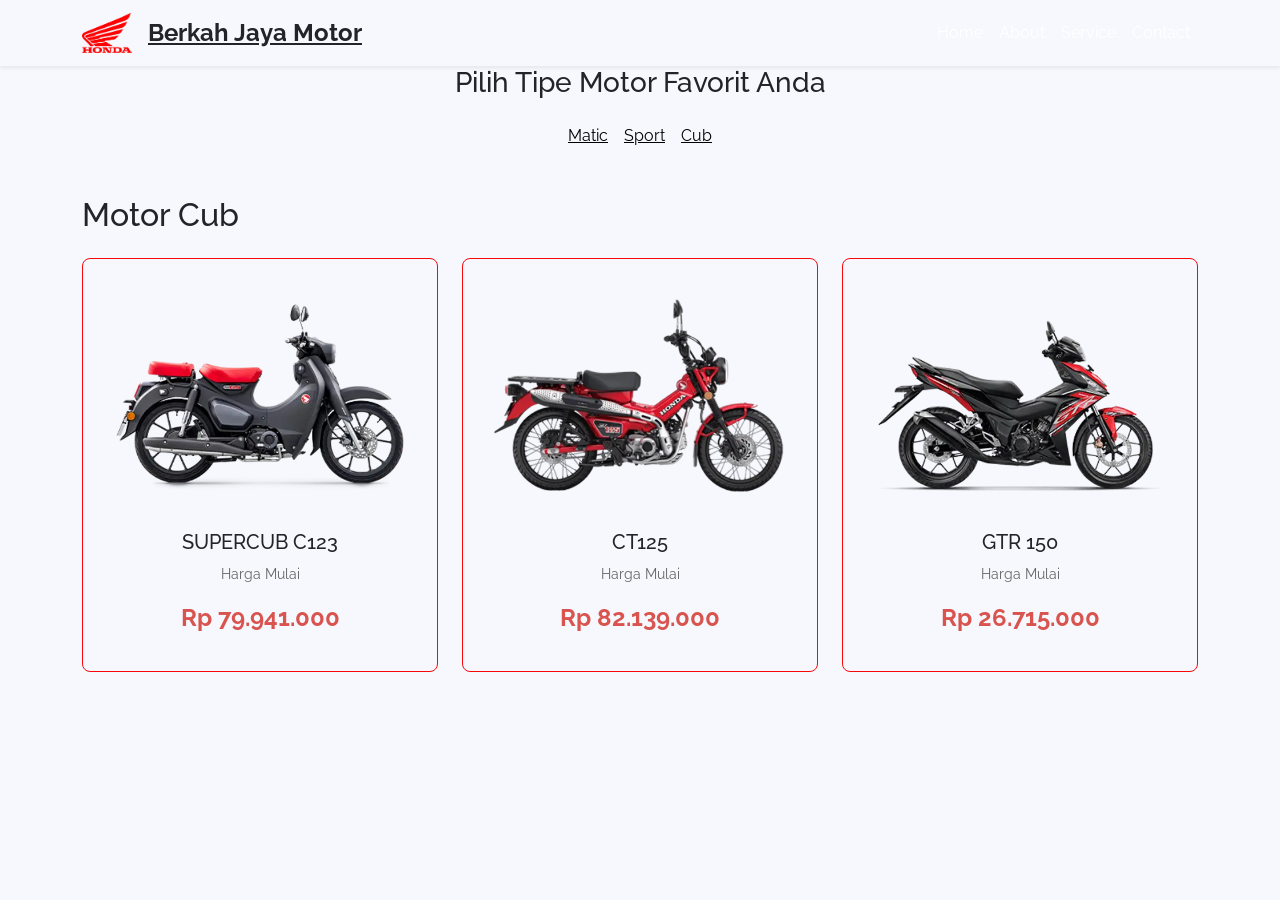
==== cub.html @ fdcbda5b "Produk Update" ====
<!doctype html>
<html lang="id">
<head>
    <!-- Required meta tags -->
    <meta charset="utf-8">
    <meta name="viewport" content="width=device-width, initial-scale=1, shrink-to-fit=no">
    <meta name="description" content="Website Company Profile Digital Creative">
    <meta name="author" content="Indra Styawantoro">

    <!-- Title -->
    <title>HONDA MOTOR</title>

    <!-- Favicon icon -->
    <link rel="shortcut icon" href="assets/img/20251114_193436.ico" type="image/x-icon">

    <!-- Bootstrap CSS -->
    <link href="https://cdn.jsdelivr.net/npm/bootstrap@5.2.3/dist/css/bootstrap.min.css" rel="stylesheet"
        integrity="sha384-rbsA2VBKQhggwzxH7pPCaAqO46MgnOM80zW1RWuH61DGLwZJEdK2Kadq2F9CUG65" crossorigin="anonymous">

    <!-- Bootstrap Icons -->
    <link rel="stylesheet" href="https://cdn.jsdelivr.net/npm/bootstrap-icons@1.10.2/font/bootstrap-icons.css">

    <style>
        .product-card {
            border: 1px solid #f80909;
            border-radius: 8px;
            padding: 20px;
            text-align: center;
            transition: transform 0.3s;
        }
        .product-card:hover {
            transform: translateY(-5px);
            box-shadow: 0 4px 12px rgba(0,0,0,0.1);
        }
        .price-info {
            color: #666;
            font-size: 14px;
            margin: 10px 0;
        }
        .price-main {
            font-size: 24px;
            font-weight: bold;
            color: #d9534f;
            margin: 15px 0;
        }
        .product-image {
            max-width: 100%;
            height: auto;
            margin-bottom: 15px;
        }
        .tombol-type {
            color: #000000;
        }

    </style>
</head>
<body class="d-flex flex-column h-100">
    <!-- Navbar -->
    <nav class="navbar navbar-expand-lg navbar-dark shadow-sm bg-nav">
        <div class="container">
            <a class="navbar-brand fw-bold" href="https://www.astra-honda.com/">
                <img src="assets/img/LOGO.png" alt="Berkah Jaya Motor" width="50">
                <a class="text-body fs-4 fw-bolder" href="https://www.astra-honda.com/">Berkah Jaya Motor</a>
            </a>
            <div class="collapse navbar-collapse" id="navbarSupportedContent">
                <ul class="navbar-nav ms-auto mb-2 mb-lg-0">
                    <li class="nav-item">
                        <a class="nav-link active" aria-current="page" href="#home">Home</a>
                    </li>
                    <li class="nav-item">
                        <a class="nav-link active" aria-current="page" href="#about">About</a>
                    </li>
                    <li class="nav-item">
                        <a class="nav-link active" aria-current="page" href="#service">Service</a>
                    </li>
                    <li class="nav-item">
                        <a class="nav-link active" aria-current="page" href="#contact">Contact</a>
                    </li>
                </ul>
            </div>
        </div>
    </nav>

    <!-- Pilih Tipe Motor Section -->
    <section class="pilih-tipe">
        <div class="container">
            <h3 class="text-center mb-4">Pilih Tipe Motor Favorit Anda</h3>
            <div class="row justify-content-center">
                <div class="text-align-center d-flex gap-3 justify-content-center">
                    <a href="metic.html" class="tombol-type">Matic</a>
                    <a href="sport.html" class="tombol-type">Sport</a>
                    <a href="cub.html" class="tombol-type">Cub</a>
                </div>
            </div>
        </div>
    </section>

    <!-- Tipe Motor Section -->
    <section class="py-5">
        <div class="container">
            <!-- cub -->
            <h2 class="mb-4">Motor Cub</h2>
            <div class="row mb-5">
                <div class="col-md-4">
                    <div class="product-card">
                        <img class="product-image" src="assets/img/cub1.webp" alt="Cub 1">
                        <h5>SUPERCUB C123</h5>
                        <div class="price-info">Harga Mulai</div>
                        <div class="price-main">Rp 79.941.000</div>
                    </div>
                </div>
                <div class="col-md-4">
                    <div class="product-card">
                        <img class="product-image" src="assets/img/cub2.webp" alt="Cub 2">
                        <h5>CT125</h5>
                        <div class="price-info">Harga Mulai</div>
                        <div class="price-main">Rp 82.139.000</div>
                    </div>
                </div>
                <div class="col-md-4">
                    <div class="product-card">
                        <img class="product-image" src="assets/img/cub3.webp" alt="Cub 3">
                        <h5>GTR 150</h5>
                        <div class="price-info">Harga Mulai</div>
                        <div class="price-main">Rp 26.715.000</div>
                    </div>
                </div>
            </div>
        </div>
    </section>

    <!-- Font -->
    <link href="https://fonts.googleapis.com/css?family=Raleway:100,200,300,400,500,600,700,800,900&amp;display=swap" rel="stylesheet">

    <!-- Custom Style -->
    <link rel="stylesheet" href="assets/css/style.css">
</body>
</html>
---- assets/css/style.css ----
body {
  font-family: Raleway, sans-serif;
  background: #f6f8fd;
}

.bg-nav {
  background-color: #f6f8fd;
}

.mt--2 {
  margin-top: -0.5rem !important;
}

.hr-dotted {
  border-top: 1px dotted;
  opacity: .25;
}

.navbar-light .navbar-nav .nav-link {
  color: #292121 !important;
  font-size: 16px;
  font-weight: 600;
  transition: all 0.4s;
}

.navbar-light .navbar-nav .nav-link:hover {
  color: #0d6efd !important;
}

/* Logo di samping judul */
.honda-logo {
    height: 48px;
    width: auto;
    filter: drop-shadow(0 3px 4px rgba(239, 6, 6, 0.4));
    animation: fadeLogo 0.9s ease forwards;
}

/* Title */
.section-title {
  color: #f70303;
  font-size: 2.5rem;
  letter-spacing: 1px;
  text-transform: uppercase;
  text-shadow: 0 3px 12px rgba(0,0,0,0.4);
}

/* Logo fade animation */
@keyframes fadeLogo {
    from {
        opacity: 0;
        transform: translateY(-10px);
    }
    to {
        opacity: 1;
        transform: translateY(0);
    }
}


/* Produk */

.product-card:hover{
  background: rgba(255, 255, 255, 0.1);
  border-radius: 18px;
  backdrop-filter: blur(12px);
  padding: 20px;
  transition: all 0.35s ease;
  box-shadow: 0 10px 22px rgba(0,0,0,0.2);
  border: 1px solid rgba(255,255,255,0.3);
  cursor: pointer;
  transform: translateY(-0.5rem);
  box-shadow: 0 4px 12px rgba(0,0,0,0.1);
}

.feature-icon-1 {
  display: inline-flex;
  align-items: center;
  justify-content: center;
  width: 5rem;
  height: 5rem;
  font-size: 3rem;
  color: #fff;
  border-radius: 100%;
}

.btn-social-media {
  color: #31316a;
  background-color: #cdcfdf;
  border-color: #cdcfdf;
  width: 2rem;
  height: 2rem;
  padding: 1.2rem;
  text-align: center;
  display: inline-flex;
  align-items: center;
  justify-content: center;
  border-radius: 100%;
}

.btn-social-media:hover {
  color: #fff;
  background-color: #0d6efd;
  border-color: #0d6efd;
}

/* Footer */
.footer .copyright a {
  color: #ee5050;
  text-decoration: none;
}

.footer .copyright a:hover {
  color: #eb2d2d;
}

.footer .link a {
  color: #212529;
  text-decoration: none;
}

.footer .link a:hover {
  color: #0d6efd;
}
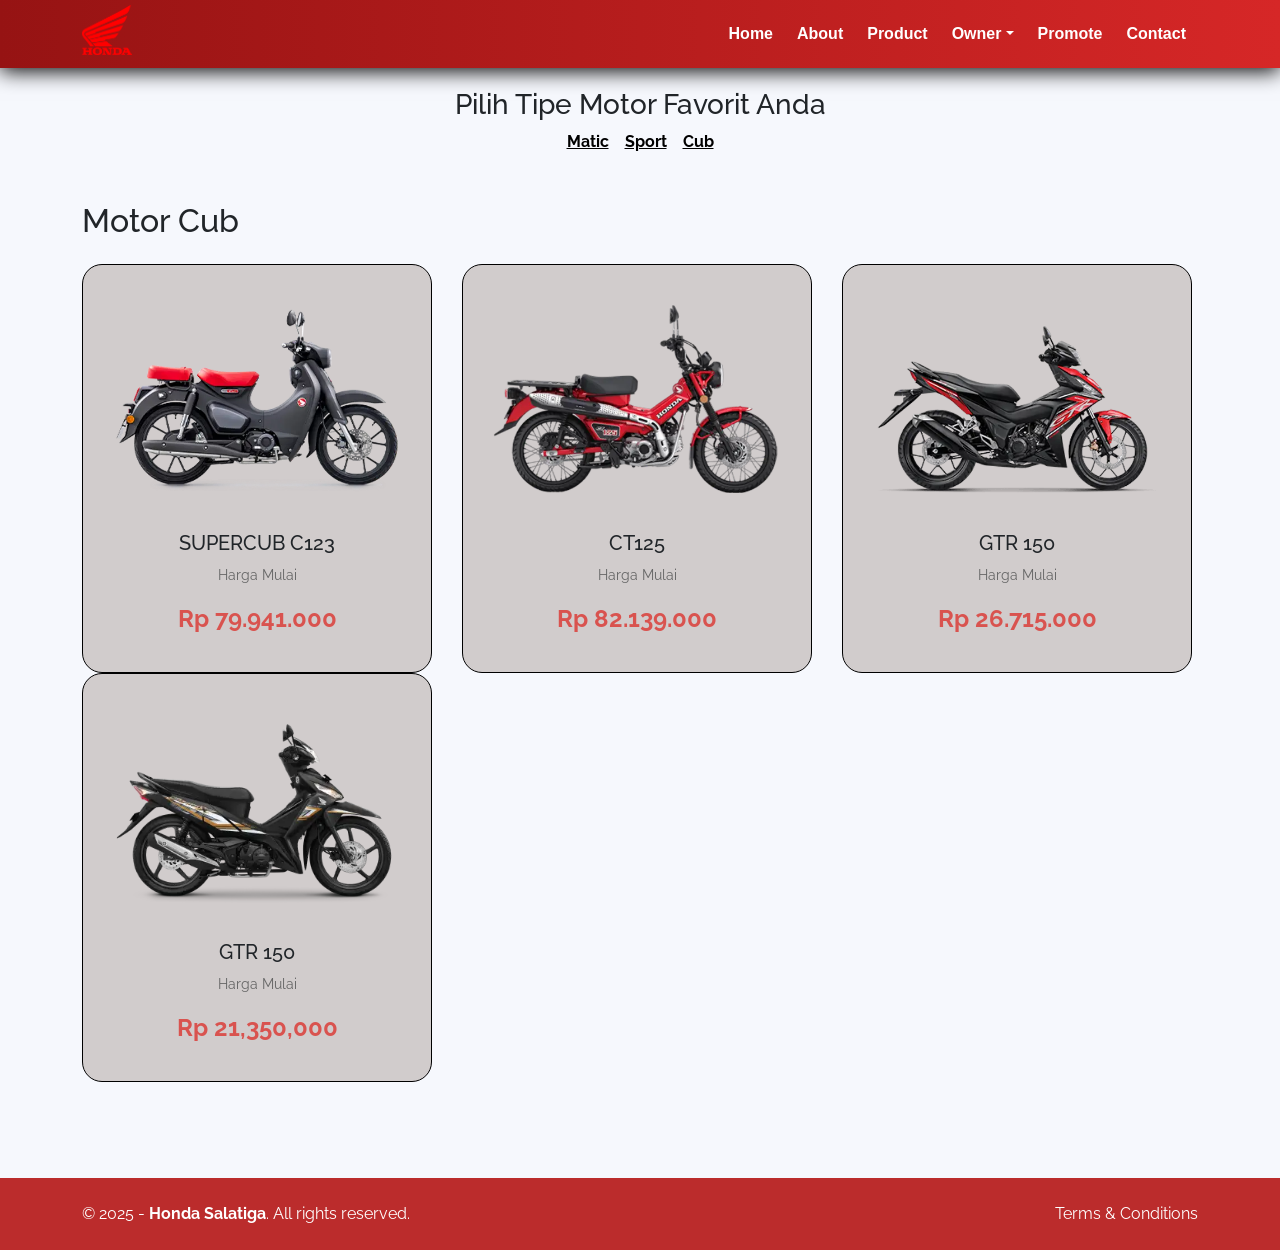
==== commit a4a59512: "Produk Update" ====
--- a/cub.html
+++ b/cub.html
@@ -1,5 +1,6 @@
 <!doctype html>
-<html lang="id">
+<html lang="en" class="h-100">
+
 <head>
     <!-- Required meta tags -->
     <meta charset="utf-8">
@@ -8,10 +9,10 @@
     <meta name="author" content="Indra Styawantoro">
 
     <!-- Title -->
-    <title>HONDA MOTOR</title>
+    <title>Honda Motor</title>
 
     <!-- Favicon icon -->
-    <link rel="shortcut icon" href="assets/img/20251114_193436.ico" type="image/x-icon">
+    <link rel="shortcut icon" href="assets/img/honda-seeklogo.ico" type="image/x-icon">
 
     <!-- Bootstrap CSS -->
     <link href="https://cdn.jsdelivr.net/npm/bootstrap@5.2.3/dist/css/bootstrap.min.css" rel="stylesheet"
@@ -19,6 +20,13 @@
 
     <!-- Bootstrap Icons -->
     <link rel="stylesheet" href="https://cdn.jsdelivr.net/npm/bootstrap-icons@1.10.2/font/bootstrap-icons.css">
+
+    <!-- Font -->
+    <link href="https://fonts.googleapis.com/css?family=Raleway:100,200,300,400,500,600,700,800,900&amp;display=swap"
+        rel="stylesheet">
+
+    <!-- Custom Style -->
+    <link rel="stylesheet" href="assets/css/style.css">
 
     <style>
         .product-card {
@@ -51,30 +59,48 @@
         .tombol-type {
             color: #000000;
         }
+        .title-motor {
+            margin-top: 20px;
+            text-align: center; 
+        }
 
     </style>
 </head>
-<body class="d-flex flex-column h-100">
+<body id="home" class="d-flex flex-column h-100">
+    
     <!-- Navbar -->
-    <nav class="navbar navbar-expand-lg navbar-dark shadow-sm bg-nav">
+    <nav class="navbar navbar-expand-lg navbar-light py-2 bg-nav">
         <div class="container">
-            <a class="navbar-brand fw-bold" href="https://www.astra-honda.com/">
-                <img src="assets/img/LOGO.png" alt="Berkah Jaya Motor" width="50">
-                <a class="text-body fs-4 fw-bolder" href="https://www.astra-honda.com/">Berkah Jaya Motor</a>
+            <!-- Brand -->
+            <a class="navbar-brand" href="https://www.astra-honda.com">
+                <img src="assets/img/honda-seeklogo.png" alt="Honda" width="50" height="50"
+                    class="d-inline-block mt--2 me-2">
             </a>
-            <div class="collapse navbar-collapse" id="navbarSupportedContent">
+            <div class="collapse navbar-collapse py-1 py-lg-1" id="navbarSupportedContent">
+                <!-- Menu -->
                 <ul class="navbar-nav ms-auto mb-2 mb-lg-0">
                     <li class="nav-item">
-                        <a class="nav-link active" aria-current="page" href="#home">Home</a>
+                        <a class="nav-link mx-1" href="#home">Home</a>
                     </li>
                     <li class="nav-item">
-                        <a class="nav-link active" aria-current="page" href="#about">About</a>
+                        <a class="nav-link mx-1" href="#about">About</a>
                     </li>
                     <li class="nav-item">
-                        <a class="nav-link active" aria-current="page" href="#service">Service</a>
+                        <a class="nav-link mx-1" href="#produk">Product</a>
+                    </li>
+                    <li class="nav-item dropdown">
+                        <a class="nav-link mx-1 dropdown-toggle" href="#ownership" role="button"
+                            data-bs-toggle="dropdown">Owner</a>
+                        <ul class="dropdown-menu">
+                            <li><a class="dropdown-item" href="#ownership">Profile</a></li>
+                            <li><a class="dropdown-item" href="#owner">Testimonials</a></li>
+                        </ul>
                     </li>
                     <li class="nav-item">
-                        <a class="nav-link active" aria-current="page" href="#contact">Contact</a>
+                        <a class="nav-link mx-1" href="#promo">Promote</a>
+                    </li>
+                    <li class="nav-item">
+                        <a class="nav-link mx-1" href="#contact">Contact</a>
                     </li>
                 </ul>
             </div>
@@ -84,12 +110,12 @@
     <!-- Pilih Tipe Motor Section -->
     <section class="pilih-tipe">
         <div class="container">
-            <h3 class="text-center mb-4">Pilih Tipe Motor Favorit Anda</h3>
+            <h3 class="title-motor">Pilih Tipe Motor Favorit Anda</h3>
             <div class="row justify-content-center">
                 <div class="text-align-center d-flex gap-3 justify-content-center">
-                    <a href="metic.html" class="tombol-type">Matic</a>
-                    <a href="sport.html" class="tombol-type">Sport</a>
-                    <a href="cub.html" class="tombol-type">Cub</a>
+                    <a href="metic.html" class="fw-bold tombol-type">Matic</a>
+                    <a href="sport.html" class="fw-bold tombol-type">Sport</a>
+                    <a href="cub.html" class="fw-bold tombol-type">Cub</a>
                 </div>
             </div>
         </div>
@@ -123,6 +149,14 @@
                         <h5>GTR 150</h5>
                         <div class="price-info">Harga Mulai</div>
                         <div class="price-main">Rp 26.715.000</div>
+                     </div>
+                </div>
+                <div class="col-md-4">
+                    <div class="product-card">
+                        <img class="product-image" src="assets/img/supra.webp" alt="Cub 3">
+                        <h5>GTR 150</h5>
+                        <div class="price-info">Harga Mulai</div>
+                        <div class="price-main">Rp 21,350,000</div>
                     </div>
                 </div>
             </div>
@@ -135,4 +169,30 @@
     <!-- Custom Style -->
     <link rel="stylesheet" href="assets/css/style.css">
 </body>
+</html>
+
+<!-- Footer -->
+    <footer class="footer mt-auto py-4">
+        <div class="container">
+            <div class="d-flex flex-column flex-md-row align-items-center align-items-md-left text-body">
+                <div class="copyright text-white mb-2 mb-md-0">
+                    &copy; 2025 - <a href="https://www.astra-honda.com/" target="_blank" class="fw-bolder">Honda
+                        Salatiga</a>. All rights reserved.
+                </div>
+                <div class="link ms-md-auto text-white">
+                    <a href="https://www.astra-honda.com/" target="_blank">Terms & Conditions</a>
+                </div>
+            </div>
+        </div>
+    </footer>
+
+    <!-- Popper and Bootstrap JS -->
+    <script src="https://cdn.jsdelivr.net/npm/@popperjs/core@2.11.6/dist/umd/popper.min.js"
+        integrity="sha384-oBqDVmMz9ATKxIep9tiCxS/Z9fNfEXiDAYTujMAeBAsjFuCZSmKbSSUnQlmh/jp3"
+        crossorigin="anonymous"></script>
+    <script src="https://cdn.jsdelivr.net/npm/bootstrap@5.2.3/dist/js/bootstrap.min.js"
+        integrity="sha384-cuYeSxntonz0PPNlHhBs68uyIAVpIIOZZ5JqeqvYYIcEL727kskC66kF92t6Xl2V"
+        crossorigin="anonymous"></script>
+</body>
+
 </html>
--- a/assets/css/style.css
+++ b/assets/css/style.css
@@ -4,7 +4,8 @@
 }
 
 .bg-nav {
-  background-color: #f6f8fd;
+  background: linear-gradient(to right, #961313, #d62727);
+  box-shadow: #000000 0px 3px 20px;
 }
 
 .mt--2 {
@@ -17,60 +18,107 @@
 }
 
 .navbar-light .navbar-nav .nav-link {
-  color: #292121 !important;
+  color: #ffffff !important;
   font-size: 16px;
   font-weight: 600;
+  font-family: 'Poppins', sans-serif;
   transition: all 0.4s;
 }
 
 .navbar-light .navbar-nav .nav-link:hover {
-  color: #0d6efd !important;
-}
-
-/* Logo di samping judul */
-.honda-logo {
-    height: 48px;
-    width: auto;
-    filter: drop-shadow(0 3px 4px rgba(239, 6, 6, 0.4));
-    animation: fadeLogo 0.9s ease forwards;
-}
-
-/* Title */
-.section-title {
-  color: #f70303;
-  font-size: 2.5rem;
-  letter-spacing: 1px;
-  text-transform: uppercase;
-  text-shadow: 0 3px 12px rgba(0,0,0,0.4);
-}
-
-/* Logo fade animation */
-@keyframes fadeLogo {
-    from {
-        opacity: 0;
-        transform: translateY(-10px);
+  color: #000000 !important;
+}
+
+
+/* Dropdown */
+.dropdown-menu {
+  border-radius: 8px;
+  box-shadow: 0 4px 12px rgba(0, 0, 0, 0.1);
+}
+.dropdown-item {
+  color: #31316a;
+  font-weight: 500;
+  transition: all 0.3s;
+}
+.dropdown-item:hover {
+  background-color: #f8f9fa;
+  color: #000000;
+}
+
+/* Main Content */
+.hero-section img {
+  object-fit: cover;
+  width: 100%;
+  border-radius: 14px;
+}
+
+/* 2 Konten */
+.promo-card {
+    background: linear-gradient(to right, #e40000, #b63030);
+    color: white;
+    border-radius: 20px;
+    transition: all 0.3s ease;
+    height: 100%;
+    display: flex;
+    flex-direction: column;
+}
+
+.promo-card:hover {
+    transform: translateY(-5px);
+    box-shadow: 0 10px 25px rgba(0,0,0,0.15);
+}
+
+.promo-card h5 {
+    font-size: 1.1rem;
+}
+
+.promo-card p {
+    color: #fff; /* sebelumnya #555 (tidak kontras) */
+    line-height: 1.6;
+}
+
+.bg-owner {
+  background: #fff;
+}
+
+.bg-owner:hover{
+  background-color: #961313;
+  color: #000000;
+}
+
+/* Running Text */
+.running-bar {
+    background: linear-gradient(to right, #961313, #d62727);
+    color: #ffffff;
+    padding: 12px 0;
+    border-radius: 10px;
+    overflow: hidden;
+    position: relative;
+    white-space: nowrap;
+}
+
+.running-text {
+    display: inline-block;
+    padding-left: 100%;
+    animation: berjalan 25s linear infinite;
+    font-weight: bold;
+    font-size: 1.1rem;
+}
+
+@keyframes berjalan {
+    0% {
+        transform: translateX(0);
     }
-    to {
-        opacity: 1;
-        transform: translateY(0);
+    100% {
+        transform: translateX(-100%);
     }
 }
 
-
-/* Produk */
-
-.product-card:hover{
-  background: rgba(255, 255, 255, 0.1);
-  border-radius: 18px;
-  backdrop-filter: blur(12px);
-  padding: 20px;
-  transition: all 0.35s ease;
-  box-shadow: 0 10px 22px rgba(0,0,0,0.2);
-  border: 1px solid rgba(255,255,255,0.3);
-  cursor: pointer;
-  transform: translateY(-0.5rem);
-  box-shadow: 0 4px 12px rgba(0,0,0,0.1);
-}
+/* About Me */
+.text-justify {
+  text-align: justify;
+}
+
 
 .feature-icon-1 {
   display: inline-flex;
@@ -103,9 +151,156 @@
   border-color: #0d6efd;
 }
 
+/* PELAYANAN */
+/* Background Honda */
+.services-section {
+  background: linear-gradient(135deg, #b60000, #ff1f1f);
+  padding-bottom: 80px;
+  padding-top: 90px;
+}
+/* Logo di samping judul */
+.honda-logo {
+  height: 48px;
+  width: auto;
+  filter: drop-shadow(0 3px 4px rgba(0,0,0,0.4));
+  animation: fadeLogo 0.9s ease forwards;
+}
+
+/* Logo fade animation */
+@keyframes fadeLogo {
+  from {
+      opacity: 0;
+      transform: translateY(-10px);
+  }
+  to {
+      opacity: 1;
+      transform: translateY(0);
+  }
+}
+/* Title */
+.section-title {
+  color: #ffffff;
+  font-size: 2.5rem;
+  letter-spacing: 1px;
+  text-transform: uppercase;
+  text-shadow: 0 3px 12px rgba(0,0,0,0.4);
+}
+
+/* Service card */
+.service-card {
+  background: rgba(255, 255, 255, 0.1);
+  border-radius: 18px;
+  backdrop-filter: blur(12px);
+  padding: 20px;
+  transition: all 0.35s ease;
+  box-shadow: 0 10px 22px rgba(0,0,0,0.2);
+  border: 1px solid rgba(255,255,255,0.3);
+  cursor: pointer;
+}
+
+/* Image wrapper (rounded + glowing) */
+.img-wrapper {
+  overflow: hidden;
+  border-radius: 14px;
+  border: 3px solid rgba(255,255,255,0.35);
+  transition: 0.4s;
+}
+
+.service-img {
+  width: 100%;
+  height: 230px;
+  object-fit: cover;
+  transition: transform 0.45s ease;
+}
+
+/* Hover - 3D Lift + Zoom */
+.service-card:hover {
+  transform: translateY(-14px);
+  box-shadow: 0 18px 40px rgba(0,0,0,0.35);
+  border-color: #ffffff;
+}
+
+.service-card:hover .service-img {
+  transform: scale(1.12);
+}
+
+/* Title styling */
+.service-title {
+  color: #ffffff;
+  font-weight: 700;
+  font-size: 1.25rem;
+  text-shadow: 0 2px 10px rgba(0,0,0,0.4);
+}
+
+/* Fade-in animation */
+.fade-up {
+  opacity: 0;
+  transform: translateY(40px);
+  animation: fadeUp 1s ease forwards;
+}
+
+.fade-up:nth-child(1) { animation-delay: 0.2s; }
+.fade-up:nth-child(2) { animation-delay: 0.4s; }
+.fade-up:nth-child(3) { animation-delay: 0.6s; }
+
+@keyframes fadeUp {
+  to {
+      opacity: 1;
+      transform: translateY(0);
+  }
+}
+
+/* Produk */
+.product-card{
+  transition: transform 0.5s;
+}
+
+.product-card:hover{
+  transform: translateY(-15px);
+}
+
+/* Title */
+.section-title {
+  color: #e62a09;
+  font-size: 2.5rem;
+  letter-spacing: 1px;
+  text-transform: uppercase;
+  text-shadow: 0 3px 12px rgba(244, 241, 241, 0.4);
+}
+
+.product-card{
+    border: 1px solid #000000;
+    background-color: #d1cccc;
+    padding: 20px;
+    border-radius: 20px;
+    text-align: center;
+    width: 350px;
+}
+
+.card-motor img {
+    width: 100%;
+    border-radius: 15px; /* biar gambar sudutnya membulat */
+}
+
+.card-motor h3 {
+    color: rgb(255, 255, 255);
+    font-weight: bold;
+    margin-top: 15px;
+}
+
+.product-image {
+    max-width: 100%;
+    height: auto;
+    margin-bottom: 15px;
+  }
+
 /* Footer */
+.footer {
+  background-color: #bb2c2c;
+}
+
 .footer .copyright a {
-  color: #ee5050;
+  color: #ffffff;
   text-decoration: none;
 }
 
@@ -114,10 +309,10 @@
 }
 
 .footer .link a {
-  color: #212529;
+  color: #ffffff;
   text-decoration: none;
 }
 
 .footer .link a:hover {
-  color: #0d6efd;
-}
+  color: #000000;
+}
--- a/assets/css/style.css
+++ b/assets/css/style.css
@@ -4,7 +4,8 @@
 }
 
 .bg-nav {
-  background-color: #f6f8fd;
+  background: linear-gradient(to right, #961313, #d62727);
+  box-shadow: #000000 0px 3px 20px;
 }
 
 .mt--2 {
@@ -17,60 +18,107 @@
 }
 
 .navbar-light .navbar-nav .nav-link {
-  color: #292121 !important;
+  color: #ffffff !important;
   font-size: 16px;
   font-weight: 600;
+  font-family: 'Poppins', sans-serif;
   transition: all 0.4s;
 }
 
 .navbar-light .navbar-nav .nav-link:hover {
-  color: #0d6efd !important;
-}
-
-/* Logo di samping judul */
-.honda-logo {
-    height: 48px;
-    width: auto;
-    filter: drop-shadow(0 3px 4px rgba(239, 6, 6, 0.4));
-    animation: fadeLogo 0.9s ease forwards;
-}
-
-/* Title */
-.section-title {
-  color: #f70303;
-  font-size: 2.5rem;
-  letter-spacing: 1px;
-  text-transform: uppercase;
-  text-shadow: 0 3px 12px rgba(0,0,0,0.4);
-}
-
-/* Logo fade animation */
-@keyframes fadeLogo {
-    from {
-        opacity: 0;
-        transform: translateY(-10px);
+  color: #000000 !important;
+}
+
+
+/* Dropdown */
+.dropdown-menu {
+  border-radius: 8px;
+  box-shadow: 0 4px 12px rgba(0, 0, 0, 0.1);
+}
+.dropdown-item {
+  color: #31316a;
+  font-weight: 500;
+  transition: all 0.3s;
+}
+.dropdown-item:hover {
+  background-color: #f8f9fa;
+  color: #000000;
+}
+
+/* Main Content */
+.hero-section img {
+  object-fit: cover;
+  width: 100%;
+  border-radius: 14px;
+}
+
+/* 2 Konten */
+.promo-card {
+    background: linear-gradient(to right, #e40000, #b63030);
+    color: white;
+    border-radius: 20px;
+    transition: all 0.3s ease;
+    height: 100%;
+    display: flex;
+    flex-direction: column;
+}
+
+.promo-card:hover {
+    transform: translateY(-5px);
+    box-shadow: 0 10px 25px rgba(0,0,0,0.15);
+}
+
+.promo-card h5 {
+    font-size: 1.1rem;
+}
+
+.promo-card p {
+    color: #fff; /* sebelumnya #555 (tidak kontras) */
+    line-height: 1.6;
+}
+
+.bg-owner {
+  background: #fff;
+}
+
+.bg-owner:hover{
+  background-color: #961313;
+  color: #000000;
+}
+
+/* Running Text */
+.running-bar {
+    background: linear-gradient(to right, #961313, #d62727);
+    color: #ffffff;
+    padding: 12px 0;
+    border-radius: 10px;
+    overflow: hidden;
+    position: relative;
+    white-space: nowrap;
+}
+
+.running-text {
+    display: inline-block;
+    padding-left: 100%;
+    animation: berjalan 25s linear infinite;
+    font-weight: bold;
+    font-size: 1.1rem;
+}
+
+@keyframes berjalan {
+    0% {
+        transform: translateX(0);
     }
-    to {
-        opacity: 1;
-        transform: translateY(0);
+    100% {
+        transform: translateX(-100%);
     }
 }
 
-
-/* Produk */
-
-.product-card:hover{
-  background: rgba(255, 255, 255, 0.1);
-  border-radius: 18px;
-  backdrop-filter: blur(12px);
-  padding: 20px;
-  transition: all 0.35s ease;
-  box-shadow: 0 10px 22px rgba(0,0,0,0.2);
-  border: 1px solid rgba(255,255,255,0.3);
-  cursor: pointer;
-  transform: translateY(-0.5rem);
-  box-shadow: 0 4px 12px rgba(0,0,0,0.1);
-}
+/* About Me */
+.text-justify {
+  text-align: justify;
+}
+
 
 .feature-icon-1 {
   display: inline-flex;
@@ -103,9 +151,156 @@
   border-color: #0d6efd;
 }
 
+/* PELAYANAN */
+/* Background Honda */
+.services-section {
+  background: linear-gradient(135deg, #b60000, #ff1f1f);
+  padding-bottom: 80px;
+  padding-top: 90px;
+}
+/* Logo di samping judul */
+.honda-logo {
+  height: 48px;
+  width: auto;
+  filter: drop-shadow(0 3px 4px rgba(0,0,0,0.4));
+  animation: fadeLogo 0.9s ease forwards;
+}
+
+/* Logo fade animation */
+@keyframes fadeLogo {
+  from {
+      opacity: 0;
+      transform: translateY(-10px);
+  }
+  to {
+      opacity: 1;
+      transform: translateY(0);
+  }
+}
+/* Title */
+.section-title {
+  color: #ffffff;
+  font-size: 2.5rem;
+  letter-spacing: 1px;
+  text-transform: uppercase;
+  text-shadow: 0 3px 12px rgba(0,0,0,0.4);
+}
+
+/* Service card */
+.service-card {
+  background: rgba(255, 255, 255, 0.1);
+  border-radius: 18px;
+  backdrop-filter: blur(12px);
+  padding: 20px;
+  transition: all 0.35s ease;
+  box-shadow: 0 10px 22px rgba(0,0,0,0.2);
+  border: 1px solid rgba(255,255,255,0.3);
+  cursor: pointer;
+}
+
+/* Image wrapper (rounded + glowing) */
+.img-wrapper {
+  overflow: hidden;
+  border-radius: 14px;
+  border: 3px solid rgba(255,255,255,0.35);
+  transition: 0.4s;
+}
+
+.service-img {
+  width: 100%;
+  height: 230px;
+  object-fit: cover;
+  transition: transform 0.45s ease;
+}
+
+/* Hover - 3D Lift + Zoom */
+.service-card:hover {
+  transform: translateY(-14px);
+  box-shadow: 0 18px 40px rgba(0,0,0,0.35);
+  border-color: #ffffff;
+}
+
+.service-card:hover .service-img {
+  transform: scale(1.12);
+}
+
+/* Title styling */
+.service-title {
+  color: #ffffff;
+  font-weight: 700;
+  font-size: 1.25rem;
+  text-shadow: 0 2px 10px rgba(0,0,0,0.4);
+}
+
+/* Fade-in animation */
+.fade-up {
+  opacity: 0;
+  transform: translateY(40px);
+  animation: fadeUp 1s ease forwards;
+}
+
+.fade-up:nth-child(1) { animation-delay: 0.2s; }
+.fade-up:nth-child(2) { animation-delay: 0.4s; }
+.fade-up:nth-child(3) { animation-delay: 0.6s; }
+
+@keyframes fadeUp {
+  to {
+      opacity: 1;
+      transform: translateY(0);
+  }
+}
+
+/* Produk */
+.product-card{
+  transition: transform 0.5s;
+}
+
+.product-card:hover{
+  transform: translateY(-15px);
+}
+
+/* Title */
+.section-title {
+  color: #e62a09;
+  font-size: 2.5rem;
+  letter-spacing: 1px;
+  text-transform: uppercase;
+  text-shadow: 0 3px 12px rgba(244, 241, 241, 0.4);
+}
+
+.product-card{
+    border: 1px solid #000000;
+    background-color: #d1cccc;
+    padding: 20px;
+    border-radius: 20px;
+    text-align: center;
+    width: 350px;
+}
+
+.card-motor img {
+    width: 100%;
+    border-radius: 15px; /* biar gambar sudutnya membulat */
+}
+
+.card-motor h3 {
+    color: rgb(255, 255, 255);
+    font-weight: bold;
+    margin-top: 15px;
+}
+
+.product-image {
+    max-width: 100%;
+    height: auto;
+    margin-bottom: 15px;
+  }
+
 /* Footer */
+.footer {
+  background-color: #bb2c2c;
+}
+
 .footer .copyright a {
-  color: #ee5050;
+  color: #ffffff;
   text-decoration: none;
 }
 
@@ -114,10 +309,10 @@
 }
 
 .footer .link a {
-  color: #212529;
+  color: #ffffff;
   text-decoration: none;
 }
 
 .footer .link a:hover {
-  color: #0d6efd;
-}
+  color: #000000;
+}
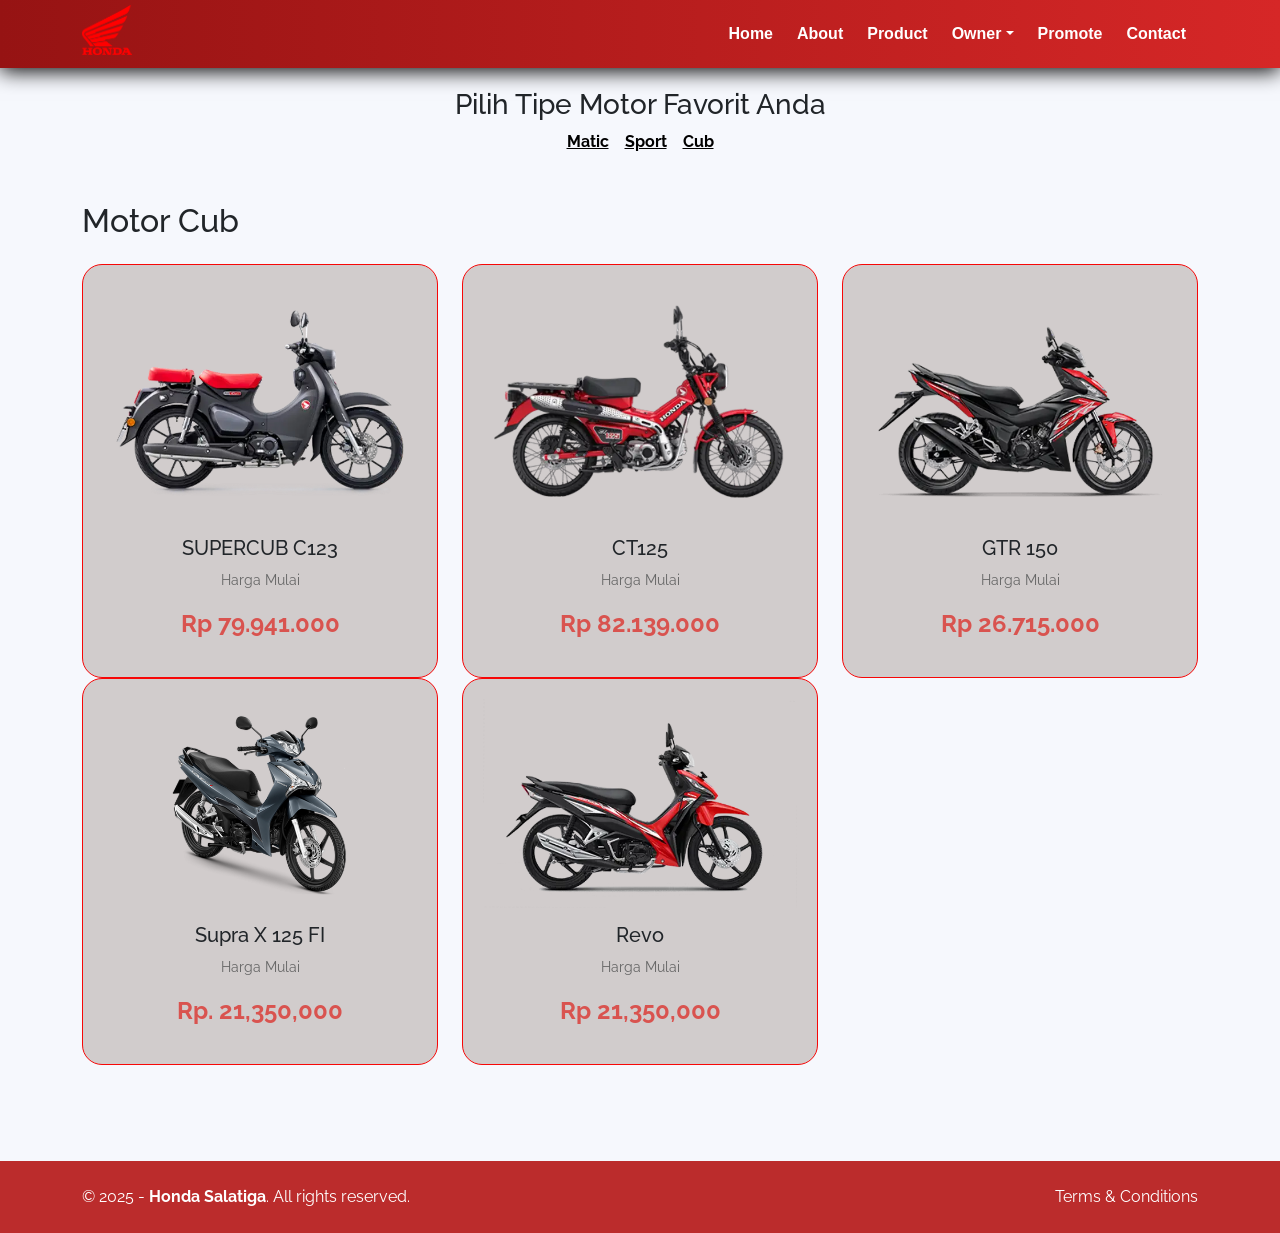
==== commit e082759d: "perubahan di branch produk" ====
--- a/cub.html
+++ b/cub.html
@@ -153,8 +153,16 @@
                 </div>
                 <div class="col-md-4">
                     <div class="product-card">
-                        <img class="product-image" src="assets/img/supra.webp" alt="Cub 3">
-                        <h5>GTR 150</h5>
+                        <img class="product-image" src="assets/img/cub4.png" alt="Cub 3">
+                        <h5>Supra X 125 FI</h5>
+                        <div class="price-info">Harga Mulai</div>
+                        <div class="price-main">Rp. 21,350,000</div>
+                    </div>
+                </div>
+                <div class="col-md-4">
+                    <div class="product-card">
+                        <img class="product-image" src="assets/img/cub5.webp" alt="Cub 3">
+                        <h5>Revo</h5>
                         <div class="price-info">Harga Mulai</div>
                         <div class="price-main">Rp 21,350,000</div>
                     </div>
--- a/assets/css/style.css
+++ b/assets/css/style.css
@@ -249,7 +249,6 @@
       transform: translateY(0);
   }
 }
-
 /* Produk */
 .product-card{
   transition: transform 0.5s;
@@ -265,16 +264,15 @@
   font-size: 2.5rem;
   letter-spacing: 1px;
   text-transform: uppercase;
-  text-shadow: 0 3px 12px rgba(244, 241, 241, 0.4);
+  text-shadow: 0 3px 12px rgba(244, 236, 236, 0.4);
 }
 
 .product-card{
-    border: 1px solid #000000;
+    border: 1px solid#f70707;
     background-color: #d1cccc;
     padding: 20px;
     border-radius: 20px;
     text-align: center;
-    width: 350px;
 }
 
 .card-motor img {
@@ -294,6 +292,7 @@
     margin-bottom: 15px;
   }
 
+
 /* Footer */
 .footer {
   background-color: #bb2c2c;
--- a/assets/css/style.css
+++ b/assets/css/style.css
@@ -249,7 +249,6 @@
       transform: translateY(0);
   }
 }
-
 /* Produk */
 .product-card{
   transition: transform 0.5s;
@@ -265,16 +264,15 @@
   font-size: 2.5rem;
   letter-spacing: 1px;
   text-transform: uppercase;
-  text-shadow: 0 3px 12px rgba(244, 241, 241, 0.4);
+  text-shadow: 0 3px 12px rgba(244, 236, 236, 0.4);
 }
 
 .product-card{
-    border: 1px solid #000000;
+    border: 1px solid#f70707;
     background-color: #d1cccc;
     padding: 20px;
     border-radius: 20px;
     text-align: center;
-    width: 350px;
 }
 
 .card-motor img {
@@ -294,6 +292,7 @@
     margin-bottom: 15px;
   }
 
+
 /* Footer */
 .footer {
   background-color: #bb2c2c;
